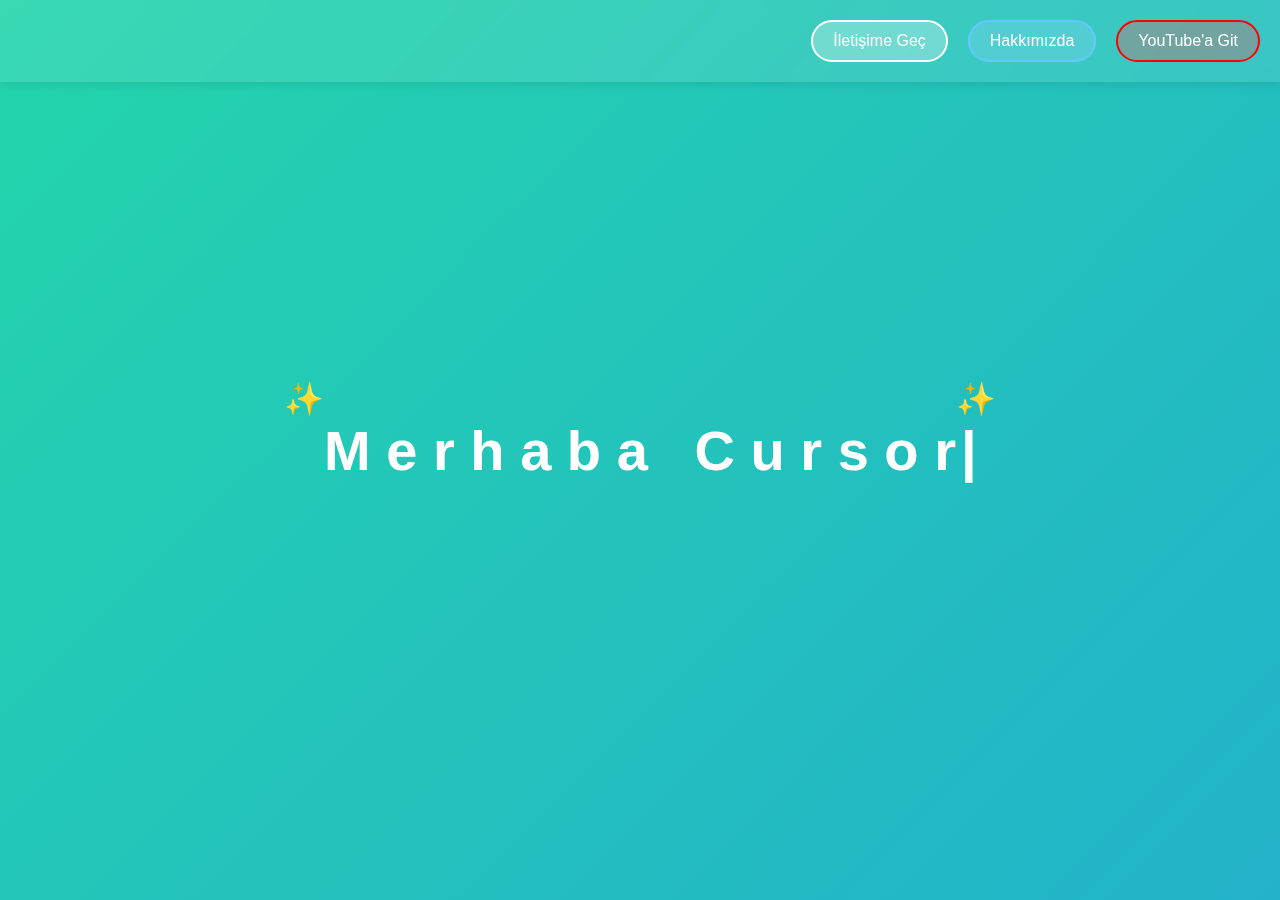
==== index.html @ 1dc4b8d0 "Add files via upload" ====
<!DOCTYPE html>
<html lang="tr">
<head>
    <meta charset="UTF-8">
    <meta name="viewport" content="width=device-width, initial-scale=1.0">
    <title>Henenke.com</title>
    <style>
        @keyframes fadeIn {
            from { opacity: 0; transform: translateY(-20px); }
            to { opacity: 1; transform: translateY(0); }
        }

        @keyframes floating {
            0% { transform: translateY(0px); }
            50% { transform: translateY(-15px); }
            100% { transform: translateY(0px); }
        }

        @keyframes gradient {
            0% { background-position: 0% 50%; }
            50% { background-position: 100% 50%; }
            100% { background-position: 0% 50%; }
        }

        @keyframes blink {
            0%, 100% { opacity: 1; }
            50% { opacity: 0; }
        }

        @keyframes glowText {
            0%, 100% { text-shadow: 0 0 10px #fff, 0 0 20px #fff, 0 0 30px #e60073; }
            50% { text-shadow: 0 0 20px #fff, 0 0 30px #ff4da6, 0 0 40px #ff4da6; }
        }

        @keyframes rainbow {
            0% { color: #ff0000; }
            20% { color: #ffff00; }
            40% { color: #00ff00; }
            60% { color: #00ffff; }
            80% { color: #ff00ff; }
            100% { color: #ff0000; }
        }

        @keyframes wave {
            0%, 100% { transform: rotate(0deg); }
            25% { transform: rotate(10deg); }
            75% { transform: rotate(-10deg); }
        }

        body {
            font-family: Arial, sans-serif;
            display: flex;
            flex-direction: column;
            justify-content: center;
            align-items: center;
            height: 100vh;
            margin: 0;
            background: linear-gradient(-45deg, #ee7752, #e73c7e, #23a6d5, #23d5ab);
            background-size: 400% 400%;
            animation: gradient 15s ease infinite;
        }

        h1 {
            color: white;
            text-align: center;
            font-size: 3.5em;
            position: relative;
            animation: 
                fadeIn 1.5s ease-out,
                floating 3s ease-in-out infinite,
                rainbow 8s linear infinite,
                glowText 2s ease-in-out infinite;
            display: inline-block;
            transform-origin: center;
        }

        .wave-text {
            display: inline-block;
            animation: wave 2s ease-in-out infinite;
            transform-origin: bottom center;
        }

        h1::after {
            content: '|';
            position: absolute;
            margin-left: 5px;
            animation: blink 1s step-end infinite;
            color: white;
        }

        .text-container {
            position: relative;
        }

        .text-container::before,
        .text-container::after {
            content: '✨';
            position: absolute;
            font-size: 2rem;
            animation: floating 2s ease-in-out infinite;
        }

        .text-container::before {
            left: -40px;
            animation-delay: 0.3s;
        }

        .text-container::after {
            right: -40px;
            animation-delay: 0.6s;
        }

        .buttons-container {
            display: none;
        }

        .contact-btn, .about-btn, .youtube-btn {
            padding: 10px 20px;
            background-color: rgba(255, 255, 255, 0.2);
            color: white;
            border: 2px solid white;
            border-radius: 25px;
            text-decoration: none;
            font-size: 1em;
            transition: all 0.3s ease;
            backdrop-filter: blur(5px);
        }

        .youtube-btn {
            background-color: rgba(255, 0, 0, 0.2);
            border-color: #ff0000;
        }

        .about-btn {
            background-color: rgba(100, 200, 255, 0.2);
            border-color: #64c8ff;
        }

        .contact-btn:hover, .about-btn:hover {
            transform: scale(1.1);
            box-shadow: 0 5px 15px rgba(0,0,0,0.3);
        }

        .youtube-btn:hover {
            background-color: #ff0000;
            transform: scale(1.1);
            box-shadow: 0 5px 15px rgba(255, 0, 0, 0.3);
        }

        .about-btn:hover {
            background-color: #64c8ff;
        }

        @keyframes pulse {
            0% { transform: scale(1); }
            50% { transform: scale(1.05); }
            100% { transform: scale(1); }
        }

        .youtube-btn:hover {
            animation: pulse 1s infinite;
        }

        header {
            position: fixed;
            top: 0;
            left: 0;
            right: 0;
            padding: 20px;
            background: rgba(255, 255, 255, 0.1);
            backdrop-filter: blur(10px);
            display: flex;
            justify-content: flex-end;
            gap: 20px;
            z-index: 1000;
            animation: fadeIn 1s ease-out;
            box-shadow: 0 2px 10px rgba(0,0,0,0.1);
        }

        header .contact-btn, 
        header .youtube-btn {
            padding: 10px 20px;
            font-size: 1em;
        }

        @media (max-width: 600px) {
            header {
                justify-content: center;
            }
        }
    </style>
</head>
<body>
    <header>
        <a href="iletisim.html" class="contact-btn">İletişime Geç</a>
        <a href="hakkimizda.html" class="about-btn">Hakkımızda</a>
        <a href="https://youtube.com" target="_blank" class="youtube-btn">YouTube'a Git</a>
    </header>
    <div class="text-container">
        <h1>
            <span class="wave-text">M</span>
            <span class="wave-text">e</span>
            <span class="wave-text">r</span>
            <span class="wave-text">h</span>
            <span class="wave-text">a</span>
            <span class="wave-text">b</span>
            <span class="wave-text">a</span>
            &nbsp;
            <span class="wave-text">C</span>
            <span class="wave-text">u</span>
            <span class="wave-text">r</span>
            <span class="wave-text">s</span>
            <span class="wave-text">o</span>
            <span class="wave-text">r</span>
        </h1>
    </div>
</body>
</html>
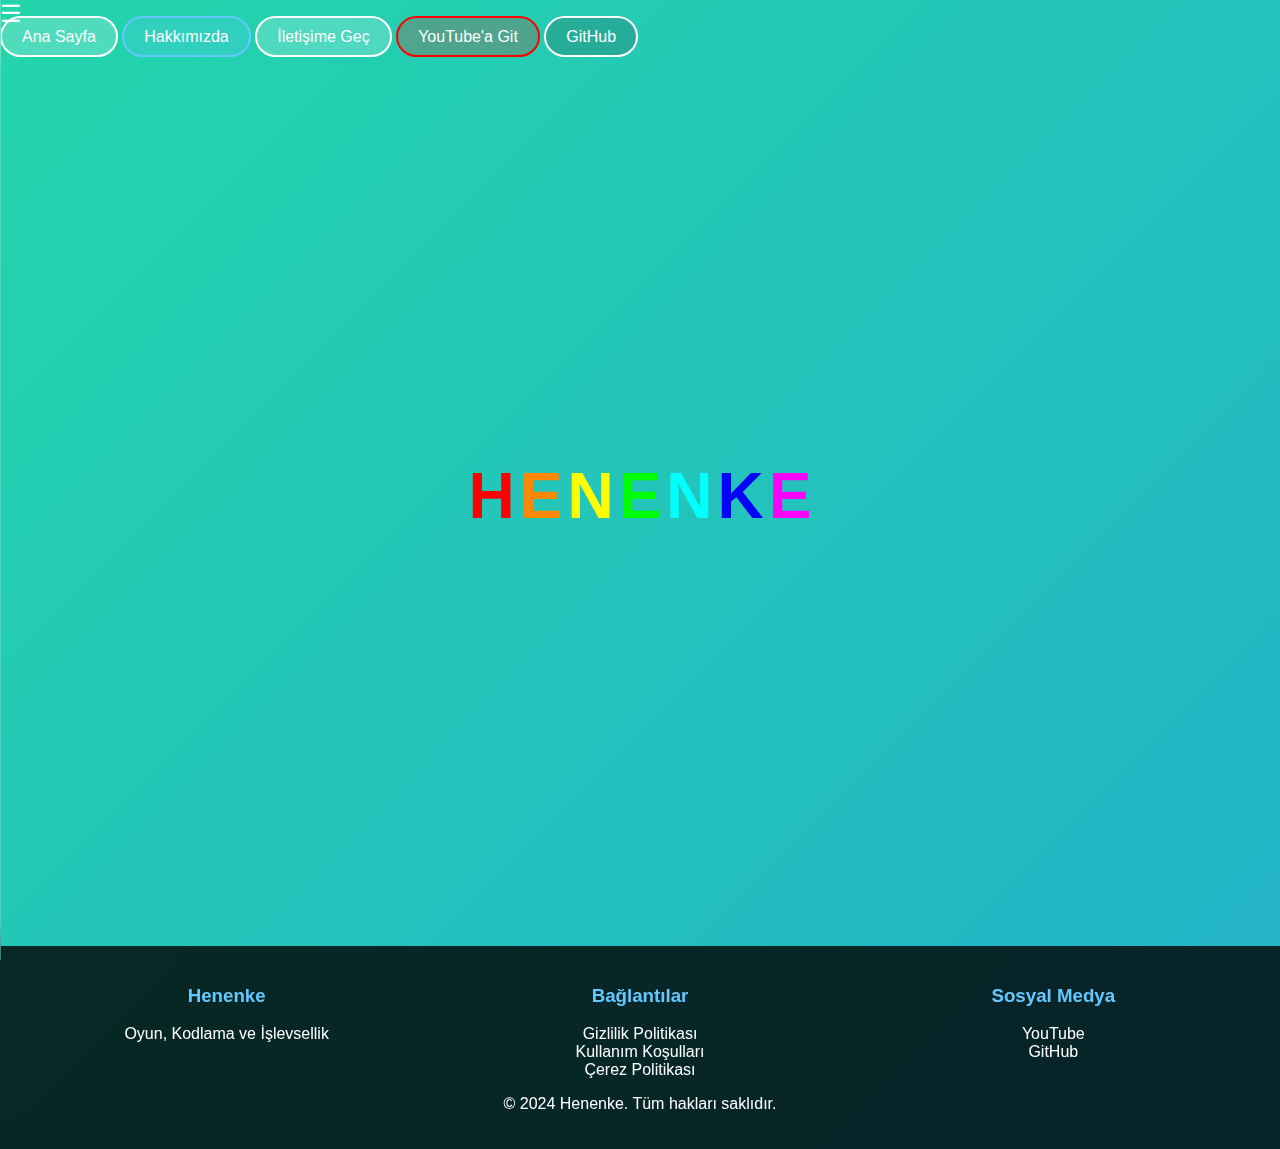
==== commit b83d718c: "Add files via upload" ====
--- a/index.html
+++ b/index.html
@@ -1,218 +1,341 @@
-<!DOCTYPE html>
-<html lang="tr">
-<head>
-    <meta charset="UTF-8">
-    <meta name="viewport" content="width=device-width, initial-scale=1.0">
-    <title>Henenke.com</title>
-    <style>
-        @keyframes fadeIn {
-            from { opacity: 0; transform: translateY(-20px); }
-            to { opacity: 1; transform: translateY(0); }
-        }
-
-        @keyframes floating {
-            0% { transform: translateY(0px); }
-            50% { transform: translateY(-15px); }
-            100% { transform: translateY(0px); }
-        }
-
-        @keyframes gradient {
-            0% { background-position: 0% 50%; }
-            50% { background-position: 100% 50%; }
-            100% { background-position: 0% 50%; }
-        }
-
-        @keyframes blink {
-            0%, 100% { opacity: 1; }
-            50% { opacity: 0; }
-        }
-
-        @keyframes glowText {
-            0%, 100% { text-shadow: 0 0 10px #fff, 0 0 20px #fff, 0 0 30px #e60073; }
-            50% { text-shadow: 0 0 20px #fff, 0 0 30px #ff4da6, 0 0 40px #ff4da6; }
-        }
-
-        @keyframes rainbow {
-            0% { color: #ff0000; }
-            20% { color: #ffff00; }
-            40% { color: #00ff00; }
-            60% { color: #00ffff; }
-            80% { color: #ff00ff; }
-            100% { color: #ff0000; }
-        }
-
-        @keyframes wave {
-            0%, 100% { transform: rotate(0deg); }
-            25% { transform: rotate(10deg); }
-            75% { transform: rotate(-10deg); }
-        }
-
-        body {
-            font-family: Arial, sans-serif;
-            display: flex;
-            flex-direction: column;
-            justify-content: center;
-            align-items: center;
-            height: 100vh;
-            margin: 0;
-            background: linear-gradient(-45deg, #ee7752, #e73c7e, #23a6d5, #23d5ab);
-            background-size: 400% 400%;
-            animation: gradient 15s ease infinite;
-        }
-
-        h1 {
-            color: white;
-            text-align: center;
-            font-size: 3.5em;
-            position: relative;
-            animation: 
-                fadeIn 1.5s ease-out,
-                floating 3s ease-in-out infinite,
-                rainbow 8s linear infinite,
-                glowText 2s ease-in-out infinite;
-            display: inline-block;
-            transform-origin: center;
-        }
-
-        .wave-text {
-            display: inline-block;
-            animation: wave 2s ease-in-out infinite;
-            transform-origin: bottom center;
-        }
-
-        h1::after {
-            content: '|';
-            position: absolute;
-            margin-left: 5px;
-            animation: blink 1s step-end infinite;
-            color: white;
-        }
-
-        .text-container {
-            position: relative;
-        }
-
-        .text-container::before,
-        .text-container::after {
-            content: '✨';
-            position: absolute;
-            font-size: 2rem;
-            animation: floating 2s ease-in-out infinite;
-        }
-
-        .text-container::before {
-            left: -40px;
-            animation-delay: 0.3s;
-        }
-
-        .text-container::after {
-            right: -40px;
-            animation-delay: 0.6s;
-        }
-
-        .buttons-container {
-            display: none;
-        }
-
-        .contact-btn, .about-btn, .youtube-btn {
-            padding: 10px 20px;
-            background-color: rgba(255, 255, 255, 0.2);
-            color: white;
-            border: 2px solid white;
-            border-radius: 25px;
-            text-decoration: none;
-            font-size: 1em;
-            transition: all 0.3s ease;
-            backdrop-filter: blur(5px);
-        }
-
-        .youtube-btn {
-            background-color: rgba(255, 0, 0, 0.2);
-            border-color: #ff0000;
-        }
-
-        .about-btn {
-            background-color: rgba(100, 200, 255, 0.2);
-            border-color: #64c8ff;
-        }
-
-        .contact-btn:hover, .about-btn:hover {
-            transform: scale(1.1);
-            box-shadow: 0 5px 15px rgba(0,0,0,0.3);
-        }
-
-        .youtube-btn:hover {
-            background-color: #ff0000;
-            transform: scale(1.1);
-            box-shadow: 0 5px 15px rgba(255, 0, 0, 0.3);
-        }
-
-        .about-btn:hover {
-            background-color: #64c8ff;
-        }
-
-        @keyframes pulse {
-            0% { transform: scale(1); }
-            50% { transform: scale(1.05); }
-            100% { transform: scale(1); }
-        }
-
-        .youtube-btn:hover {
-            animation: pulse 1s infinite;
-        }
-
-        header {
-            position: fixed;
-            top: 0;
-            left: 0;
-            right: 0;
-            padding: 20px;
-            background: rgba(255, 255, 255, 0.1);
-            backdrop-filter: blur(10px);
-            display: flex;
-            justify-content: flex-end;
-            gap: 20px;
-            z-index: 1000;
-            animation: fadeIn 1s ease-out;
-            box-shadow: 0 2px 10px rgba(0,0,0,0.1);
-        }
-
-        header .contact-btn, 
-        header .youtube-btn {
-            padding: 10px 20px;
-            font-size: 1em;
-        }
-
-        @media (max-width: 600px) {
-            header {
-                justify-content: center;
-            }
-        }
-    </style>
-</head>
-<body>
-    <header>
-        <a href="iletisim.html" class="contact-btn">İletişime Geç</a>
-        <a href="hakkimizda.html" class="about-btn">Hakkımızda</a>
-        <a href="https://youtube.com" target="_blank" class="youtube-btn">YouTube'a Git</a>
-    </header>
-    <div class="text-container">
-        <h1>
-            <span class="wave-text">M</span>
-            <span class="wave-text">e</span>
-            <span class="wave-text">r</span>
-            <span class="wave-text">h</span>
-            <span class="wave-text">a</span>
-            <span class="wave-text">b</span>
-            <span class="wave-text">a</span>
-            &nbsp;
-            <span class="wave-text">C</span>
-            <span class="wave-text">u</span>
-            <span class="wave-text">r</span>
-            <span class="wave-text">s</span>
-            <span class="wave-text">o</span>
-            <span class="wave-text">r</span>
-        </h1>
-    </div>
-</body>
-</html>
+<!DOCTYPE html>
+<html lang="tr">
+<head>
+    <meta charset="UTF-8">
+    <meta name="viewport" content="width=device-width, initial-scale=1.0">
+    <title>Henenke.com</title>
+    <link rel="stylesheet" href="/css/common.css">
+    <style>
+        @keyframes fadeIn {
+            from { opacity: 0; transform: translateY(-20px); }
+            to { opacity: 1; transform: translateY(0); }
+        }
+
+        @keyframes gradient {
+            0% { background-position: 0% 50%; }
+            50% { background-position: 100% 50%; }
+            100% { background-position: 0% 50%; }
+        }
+
+        @keyframes pulse {
+            0% { transform: scale(1); }
+            50% { transform: scale(1.05); }
+            100% { transform: scale(1); }
+        }
+
+        @keyframes rainbow {
+            0% { color: #ff0000; }
+            16.666% { color: #ff8800; }
+            33.333% { color: #ffff00; }
+            50% { color: #00ff00; }
+            66.666% { color: #00ffff; }
+            83.333% { color: #0000ff; }
+            100% { color: #ff0000; }
+        }
+
+        @keyframes wave {
+            0%, 100% { transform: translateY(0); }
+            50% { transform: translateY(-15px); }
+        }
+
+        @keyframes scale {
+            0%, 100% { transform: scale(1); }
+            50% { transform: scale(1.1); }
+        }
+
+        body {
+            font-family: Arial, sans-serif;
+            margin: 0;
+            min-height: 100vh;
+            background: linear-gradient(-45deg, #ee7752, #e73c7e, #23a6d5, #23d5ab);
+            background-size: 400% 400%;
+            animation: gradient 15s ease infinite;
+            display: flex;
+            flex-direction: column;
+        }
+
+        .main-container {
+            flex: 1;
+            display: flex;
+            justify-content: center;
+            align-items: center;
+            padding: 100px 20px;
+            min-height: calc(100vh - 200px);
+        }
+
+        .text-container {
+            text-align: center;
+            animation: fadeIn 1s ease-out;
+        }
+
+        h1 {
+            color: white;
+            font-size: 4em;
+            margin: 0;
+            padding: 20px;
+            display: flex;
+            justify-content: center;
+            gap: 5px;
+            animation: scale 3s ease-in-out infinite;
+        }
+
+        .rainbow-letter {
+            display: inline-block;
+        }
+
+        .wave-letter {
+            display: inline-block;
+            animation: wave 2s ease-in-out infinite;
+        }
+
+        .wave-letter:nth-child(1) { 
+            animation-delay: 0.0s; 
+            color: #ff0000; /* Kırmızı */
+        }
+        .wave-letter:nth-child(2) { 
+            animation-delay: 0.1s; 
+            color: #ff8800; /* Turuncu */
+        }
+        .wave-letter:nth-child(3) { 
+            animation-delay: 0.2s; 
+            color: #ffff00; /* Sarı */
+        }
+        .wave-letter:nth-child(4) { 
+            animation-delay: 0.3s; 
+            color: #00ff00; /* Yeşil */
+        }
+        .wave-letter:nth-child(5) { 
+            animation-delay: 0.4s; 
+            color: #00ffff; /* Açık Mavi */
+        }
+        .wave-letter:nth-child(6) { 
+            animation-delay: 0.5s; 
+            color: #0000ff; /* Mavi */
+        }
+        .wave-letter:nth-child(7) { 
+            animation-delay: 0.6s; 
+            color: #ff00ff; /* Mor */
+        }
+
+        .contact-btn, .about-btn, .youtube-btn {
+            padding: 10px 20px;
+            background-color: rgba(255, 255, 255, 0.2);
+            color: white;
+            border: 2px solid white;
+            border-radius: 25px;
+            text-decoration: none;
+            font-size: 1em;
+            transition: all 0.3s ease;
+        }
+
+        .youtube-btn {
+            background-color: rgba(255, 0, 0, 0.2);
+            border-color: #ff0000;
+        }
+
+        .about-btn {
+            background-color: rgba(100, 200, 255, 0.2);
+            border-color: #64c8ff;
+        }
+
+        .github-btn {
+            background-color: rgba(51, 51, 51, 0.2);
+            border-color: #333;
+            padding: 10px 20px;
+            color: white;
+            border: 2px solid white;
+            border-radius: 25px;
+            text-decoration: none;
+            font-size: 1em;
+            transition: all 0.3s ease;
+        }
+
+        .github-btn:hover {
+            background-color: #333;
+            transform: scale(1.1);
+            box-shadow: 0 5px 15px rgba(0,0,0,0.3);
+        }
+
+        .menu-icon {
+            font-size: 24px;
+            color: white;
+            cursor: pointer;
+            z-index: 1001;
+            margin-right: auto;
+        }
+
+        .menu {
+            position: fixed;
+            top: 0;
+            left: -250px;
+            height: 100vh;
+            width: 250px;
+            background: rgba(255, 255, 255, 0.1);
+            backdrop-filter: blur(15px);
+            -webkit-backdrop-filter: blur(15px);
+            padding-top: 60px;
+            transition: left 0.3s ease;
+            z-index: 1000;
+            border-right: 1px solid rgba(255, 255, 255, 0.1);
+        }
+
+        .menu.active {
+            left: 0;
+        }
+
+        .menu a {
+            display: block;
+            padding: 15px 25px;
+            color: white;
+            text-decoration: none;
+            transition: background 0.3s;
+            text-shadow: 0 0 10px rgba(0, 0, 0, 0.3);
+        }
+
+        .menu a:hover {
+            background: rgba(255, 255, 255, 0.2);
+        }
+
+        .menu-close {
+            position: absolute;
+            top: 20px;
+            left: 20px;
+            color: white;
+            font-size: 24px;
+            cursor: pointer;
+            transition: transform 0.3s ease;
+        }
+
+        .menu-close:hover {
+            transform: scale(1.1);
+        }
+
+        footer {
+            background: rgba(0, 0, 0, 0.8);
+            color: white;
+            padding: 20px;
+            text-align: center;
+            backdrop-filter: blur(10px);
+        }
+
+        .footer-content {
+            max-width: 1200px;
+            margin: 0 auto;
+            display: flex;
+            justify-content: space-around;
+            flex-wrap: wrap;
+            gap: 40px;
+        }
+
+        .footer-section {
+            flex: 1;
+            min-width: 250px;
+        }
+
+        .footer-section h3 {
+            color: #64c8ff;
+        }
+
+        .footer-section a {
+            color: white;
+            text-decoration: none;
+            transition: color 0.3s;
+        }
+
+        .footer-section a:hover {
+            color: #64c8ff;
+        }
+
+        @media (max-width: 768px) {
+            .menu-icon {
+                display: block;
+            }
+
+            .menu {
+                display: block;
+            }
+
+            header a:not(.menu-icon) {
+                display: none;
+            }
+
+            h1 {
+                font-size: 3em;
+            }
+        }
+    </style>
+</head>
+<body>
+    <header>
+        <div class="menu-icon" onclick="toggleMenu()">☰</div>
+        <div class="header-buttons">
+            <a href="/" class="contact-btn">Ana Sayfa</a>
+            <a href="/hakkimizda.html" class="about-btn">Hakkımızda</a>
+            <a href="/iletisim.html" class="contact-btn">İletişime Geç</a>
+            <a href="https://www.youtube.com/@henenke" target="_blank" class="youtube-btn">YouTube'a Git</a>
+            <a href="https://github.com/Henenke" target="_blank" class="github-btn">GitHub</a>
+        </div>
+    </header>
+
+    <div class="menu">
+        <div class="menu-close" onclick="toggleMenu()">←</div>
+        <a href="/">Ana Sayfa</a>
+        <a href="/hakkimizda.html">Hakkımızda</a>
+        <a href="/iletisim.html">İletişim</a>
+        <a href="https://www.youtube.com/@henenke" target="_blank">YouTube'a Git</a>
+        <a href="https://github.com/Henenke" target="_blank">GitHub</a>
+    </div>
+
+    <div class="main-container">
+        <div class="text-container">
+            <h1>
+                <span class="wave-letter">H</span>
+                <span class="wave-letter">E</span>
+                <span class="wave-letter">N</span>
+                <span class="wave-letter">E</span>
+                <span class="wave-letter">N</span>
+                <span class="wave-letter">K</span>
+                <span class="wave-letter">E</span>
+            </h1>
+        </div>
+    </div>
+
+    <footer>
+        <div class="footer-content">
+            <div class="footer-section">
+                <h3>Henenke</h3>
+                <p>Oyun, Kodlama ve İşlevsellik</p>
+            </div>
+            <div class="footer-section">
+                <h3>Bağlantılar</h3>
+                <a href="gizlilik.html">Gizlilik Politikası</a><br>
+                <a href="kullanim-kosullari.html">Kullanım Koşulları</a><br>
+                <a href="cerez-politikasi.html">Çerez Politikası</a>
+            </div>
+            <div class="footer-section">
+                <h3>Sosyal Medya</h3>
+                <a href="https://www.youtube.com/@henenke" target="_blank">YouTube</a><br>
+                <a href="https://github.com/Henenke" target="_blank">GitHub</a>
+            </div>
+        </div>
+        <div class="footer-bottom">
+            <p>&copy; 2024 Henenke. Tüm hakları saklıdır.</p>
+        </div>
+    </footer>
+
+    <script>
+        function toggleMenu() {
+            const menu = document.querySelector('.menu');
+            menu.classList.toggle('active');
+        }
+
+        document.addEventListener('click', function(event) {
+            const menu = document.querySelector('.menu');
+            const menuIcon = document.querySelector('.menu-icon');
+            if (!menu.contains(event.target) && !menuIcon.contains(event.target) && menu.classList.contains('active')) {
+                menu.classList.remove('active');
+            }
+        });
+    </script>
+</body>
+</html>
